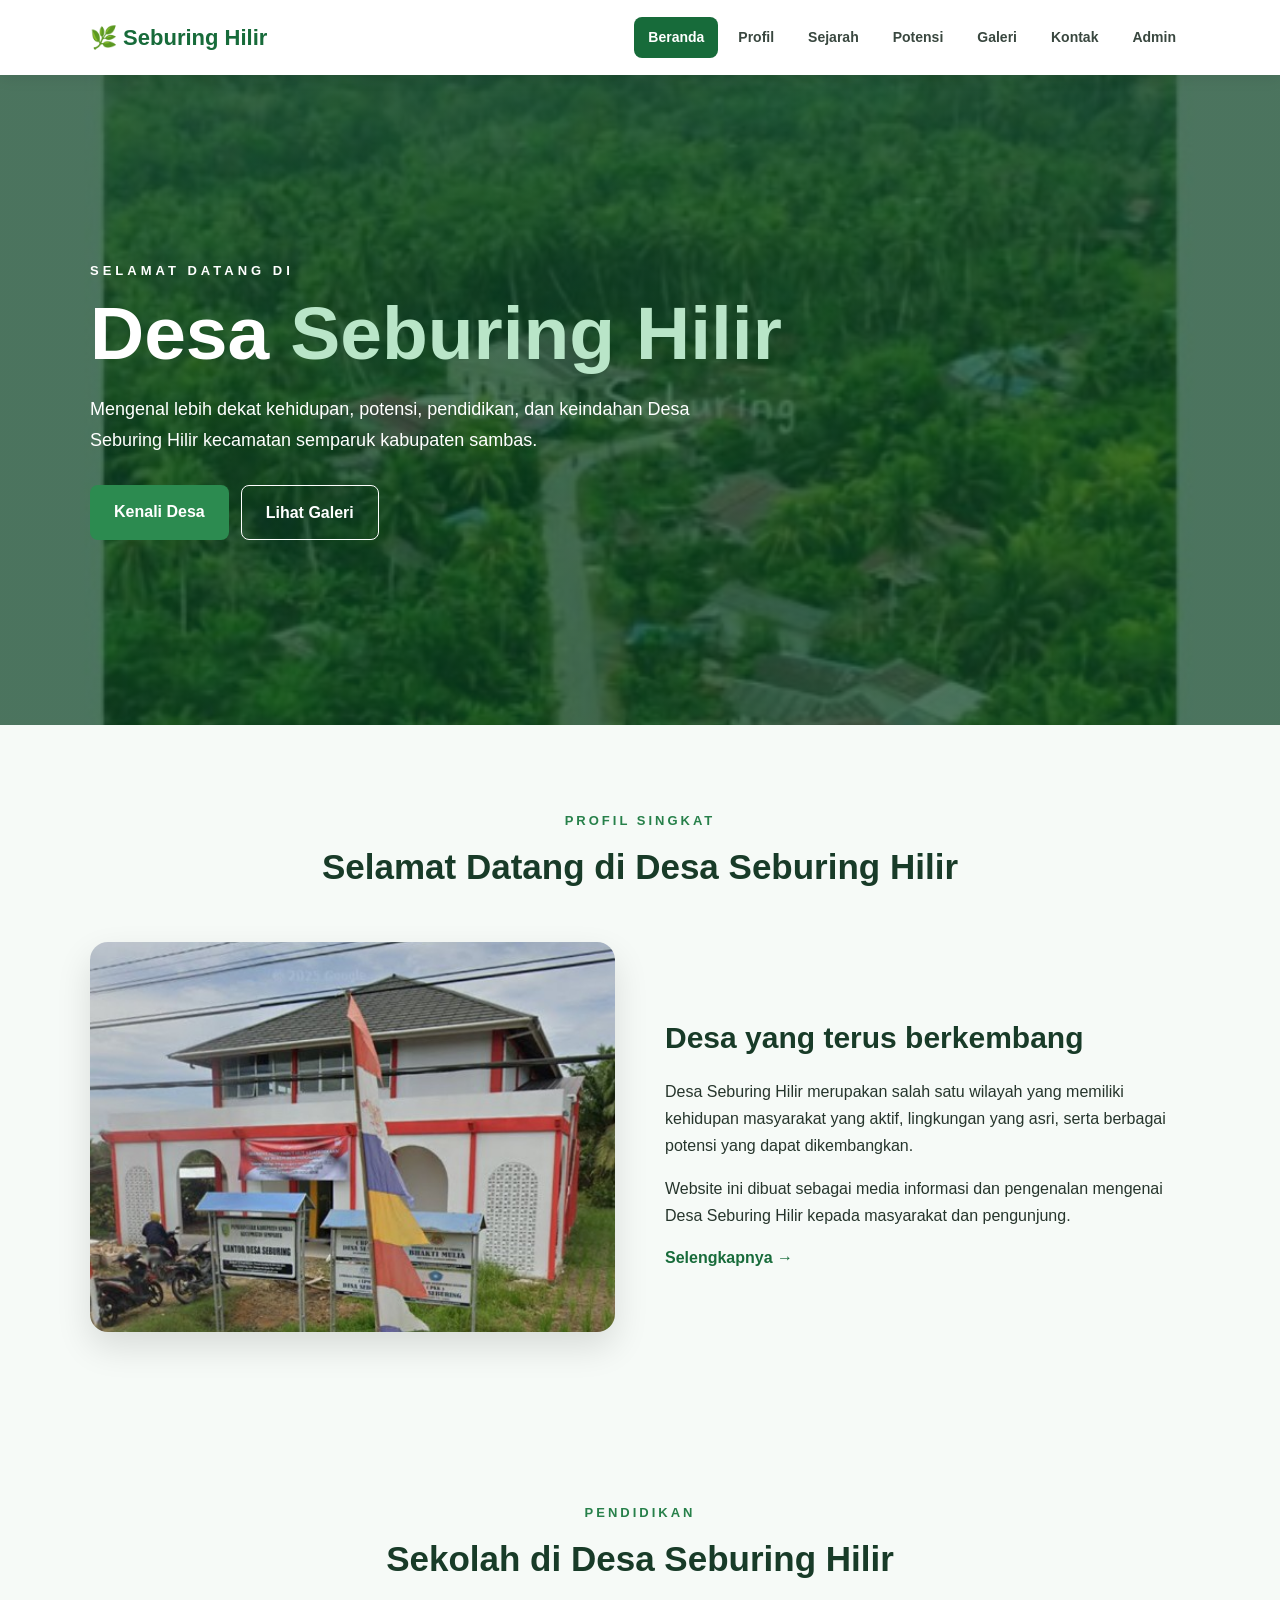
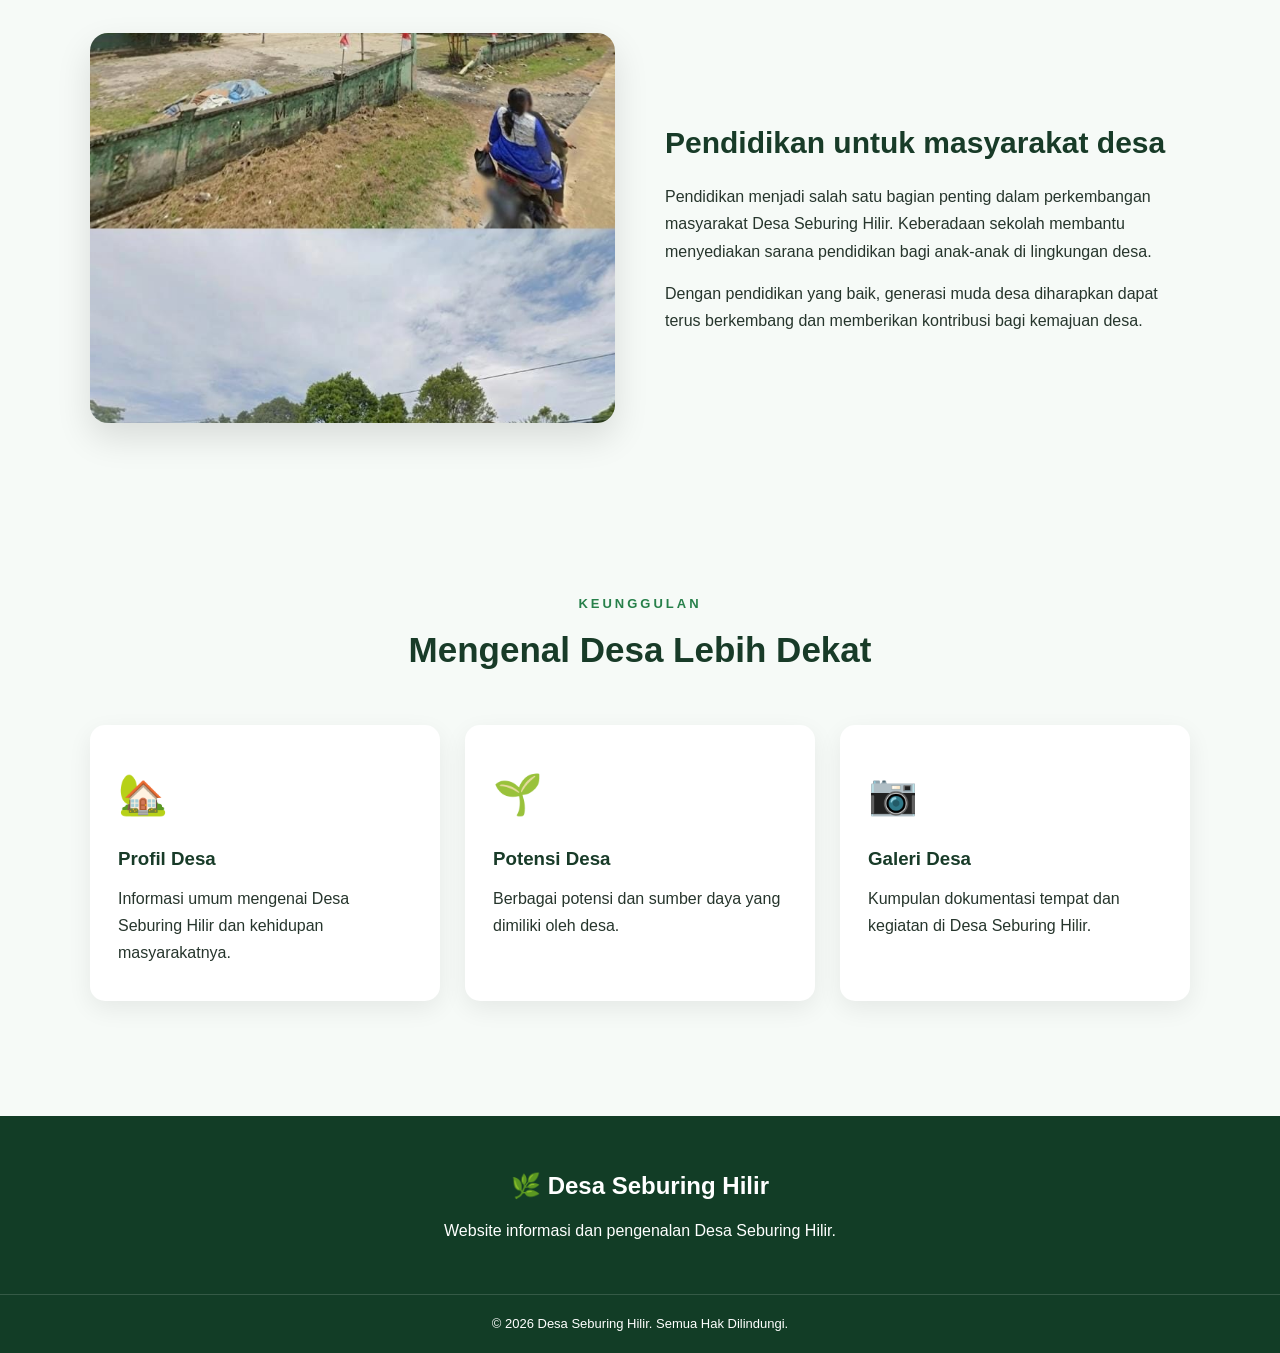
==== index.html @ 38afc446 "Update index.html" ====
<!DOCTYPE html>
<html lang="id">
<head>
    <meta charset="UTF-8">
    <meta name="viewport" content="width=device-width, initial-scale=1.0">

    <title>Desa Seburing Hilir</title>

    <link rel="stylesheet" href="style.css">
</head>

<body>

<header>
    <nav class="navbar">

        <a href="index.html" class="logo">
            <span>🌿</span> Seburing Hilir
        </a>

        <button class="menu-toggle" onclick="toggleMenu()">☰</button>

        <ul class="nav-menu" id="navMenu">
            <li><a href="index.html" class="active">Beranda</a></li>
            <li><a href="profil.html">Profil</a></li>
            <li><a href="sejarah.html">Sejarah</a></li>
            <li><a href="potensi.html">Potensi</a></li>
            <li><a href="galeri.html">Galeri</a></li>
            <li><a href="kontak.html">Kontak</a></li>
            <li><a href="admin.html">Admin</a></li>
        </ul>

    </nav>
</header>


<main>

<!-- HERO -->
<section class="hero">

    <div class="hero-content">

        <p class="small-title">SELAMAT DATANG DI</p>

        <h1>
            Desa <span>Seburing Hilir</span>
        </h1>

        <p>
            Mengenal lebih dekat kehidupan, potensi,
            pendidikan, dan keindahan Desa Seburing Hilir kecamatan semparuk kabupaten sambas.
        </p>

        <div class="hero-buttons">
            <a href="profil.html" class="btn">Kenali Desa</a>
            <a href="galeri.html" class="btn btn-outline">Lihat Galeri</a>
        </div>

    </div>

</section>


<!-- PROFIL SINGKAT -->
<section class="welcome section">

    <div class="section-title">
        <p>PROFIL SINGKAT</p>
        <h2>Selamat Datang di Desa Seburing Hilir</h2>
    </div>

    <div class="welcome-grid">

        <div class="welcome-image">
            <img src="kantor-desa.jpeg" alt="Kantor Desa Seburing Hilir">
        </div>

        <div class="welcome-text">

            <h3>Desa yang terus berkembang</h3>

            <p>
                Desa Seburing Hilir merupakan salah satu wilayah
                yang memiliki kehidupan masyarakat yang aktif,
                lingkungan yang asri, serta berbagai potensi
                yang dapat dikembangkan.
            </p>

            <p>
                Website ini dibuat sebagai media informasi dan
                pengenalan mengenai Desa Seburing Hilir kepada
                masyarakat dan pengunjung.
            </p>

            <a href="profil.html" class="text-link">
                Selengkapnya →
            </a>

        </div>

    </div>

</section>


<!-- PENDIDIKAN -->
<section class="school section">

    <div class="section-title">
        <p>PENDIDIKAN</p>
        <h2>Sekolah di Desa Seburing Hilir</h2>
    </div>

    <div class="welcome-grid">

        <div class="welcome-image">
            <img src="sekolah (3).jpeg" alt="Sekolah Desa Seburing Hilir">
        </div>

        <div class="welcome-text">

            <h3>Pendidikan untuk masyarakat desa</h3>

            <p>
                Pendidikan menjadi salah satu bagian penting
                dalam perkembangan masyarakat Desa Seburing Hilir.
                Keberadaan sekolah membantu menyediakan sarana
                pendidikan bagi anak-anak di lingkungan desa.
            </p>

            <p>
                Dengan pendidikan yang baik, generasi muda desa
                diharapkan dapat terus berkembang dan memberikan
                kontribusi bagi kemajuan desa.
            </p>

        </div>

    </div>

</section>


<!-- KEUNGGULAN -->
<section class="features section">

    <div class="section-title">
        <p>KEUNGGULAN</p>
        <h2>Mengenal Desa Lebih Dekat</h2>
    </div>

    <div class="card-grid">

        <div class="info-card">
            <div class="icon">🏡</div>
            <h3>Profil Desa</h3>
            <p>
                Informasi umum mengenai Desa Seburing Hilir
                dan kehidupan masyarakatnya.
            </p>
        </div>

        <div class="info-card">
            <div class="icon">🌱</div>
            <h3>Potensi Desa</h3>
            <p>
                Berbagai potensi dan sumber daya yang
                dimiliki oleh desa.
            </p>
        </div>

        <div class="info-card">
            <div class="icon">📷</div>
            <h3>Galeri Desa</h3>
            <p>
                Kumpulan dokumentasi tempat dan kegiatan
                di Desa Seburing Hilir.
            </p>
        </div>

    </div>

</section>

</main>


<!-- FOOTER -->
<footer>

    <div class="footer-content">

        <h2>🌿 Desa Seburing Hilir</h2>

        <p>
            Website informasi dan pengenalan Desa Seburing Hilir.
        </p>

    </div>

    <div class="copyright">
        © 2026 Desa Seburing Hilir. Semua Hak Dilindungi.
    </div>

</footer>


<script src="script.js"></script>

</body>
</html>
---- style.css ----
/* =========================
   RESET
========================= */

* {
    margin: 0;
    padding: 0;
    box-sizing: border-box;
}

html {
    scroll-behavior: smooth;
}

body {
    font-family: Arial, Helvetica, sans-serif;
    background: #f6faf7;
    color: #26352c;
    line-height: 1.7;
}

img {
    width: 100%;
    display: block;
}

a {
    text-decoration: none;
}


/* =========================
   NAVBAR
========================= */

header {
    position: sticky;
    top: 0;
    z-index: 1000;

    background: rgba(255, 255, 255, 0.97);

    box-shadow: 0 3px 15px rgba(0, 0, 0, 0.08);
}

.navbar {
    max-width: 1150px;
    min-height: 75px;

    margin: auto;
    padding: 0 25px;

    display: flex;
    align-items: center;
    justify-content: space-between;
}

.logo {
    color: #176b3a;
    font-size: 22px;
    font-weight: bold;
}

.nav-menu {
    display: flex;
    gap: 6px;
    list-style: none;
}

.nav-menu a {
    color: #39473f;

    display: block;

    padding: 9px 14px;

    border-radius: 8px;

    font-size: 14px;
    font-weight: 600;

    transition: 0.3s;
}

.nav-menu a:hover,
.nav-menu a.active {
    color: white;
    background: #176b3a;
}

.menu-toggle {
    display: none;

    border: none;
    background: transparent;

    font-size: 28px;
    cursor: pointer;
}


/* =========================
   HERO
========================= */

.hero {
    min-height: 650px;

    display: flex;
    align-items: center;

    background:
        linear-gradient(
            rgba(10, 66, 35, 0.72),
            rgba(10, 66, 35, 0.72)
        ),
        url("desa.jpeg");

    background-size: cover;
    background-position: center;
}

.hero-content {
    max-width: 1150px;
    width: 100%;

    margin: auto;
    padding: 40px 25px;

    color: white;
}

.small-title {
    font-size: 13px;
    font-weight: bold;
    letter-spacing: 4px;
}

.hero h1 {
    max-width: 750px;

    margin: 10px 0 20px;

    font-size: clamp(45px, 7vw, 75px);

    line-height: 1.1;
}

.hero h1 span {
    color: #b9e5c8;
}

.hero-content > p:not(.small-title) {
    max-width: 650px;
    font-size: 18px;
}

.hero-buttons {
    margin-top: 30px;

    display: flex;
    gap: 12px;
    flex-wrap: wrap;
}

.btn {
    display: inline-block;

    padding: 13px 24px;

    background: #2c8b50;

    color: white;

    border-radius: 8px;

    font-weight: bold;

    transition: 0.3s;
}

.btn:hover {
    background: #1d6639;
    transform: translateY(-2px);
}

.btn-outline {
    background: transparent;
    border: 1px solid white;
}

.btn-outline:hover {
    background: white;
    color: #176b3a;
}


/* =========================
   SECTION
========================= */

.section {
    max-width: 1150px;

    margin: auto;

    padding: 85px 25px;
}

.light-section {
    max-width: none;

    background: #eef6f0;
}

.light-section .section-title,
.light-section .card-grid {
    max-width: 1100px;
    margin-left: auto;
    margin-right: auto;
}

.section-title {
    max-width: 700px;

    text-align: center;

    margin: 0 auto 45px;
}

.section-title p,
.label {
    color: #27804a;

    font-size: 13px;
    font-weight: bold;

    letter-spacing: 3px;
}

.section-title h2 {
    margin-top: 5px;

    color: #183b28;

    font-size: 35px;
}


/* =========================
   WELCOME
========================= */

.welcome-grid {
    display: grid;

    grid-template-columns: 1fr 1fr;

    gap: 50px;

    align-items: center;
}

.welcome-image img {
    height: 390px;

    object-fit: cover;

    border-radius: 18px;

    box-shadow: 0 15px 35px rgba(0, 0, 0, 0.12);
}

.welcome-text h3 {
    margin: 10px 0 15px;

    color: #183b28;

    font-size: 30px;
}

.welcome-text p {
    margin-bottom: 15px;
}

.text-link {
    color: #176b3a;

    font-weight: bold;
}


/* =========================
   CARD
========================= */

.card-grid {
    display: grid;

    grid-template-columns: repeat(3, 1fr);

    gap: 25px;
}

.info-card {
    padding: 35px 28px;

    background: white;

    border-radius: 15px;

    box-shadow: 0 8px 25px rgba(0, 0, 0, 0.07);

    transition: 0.3s;
}

.info-card:hover {
    transform: translateY(-7px);
}

.icon {
    font-size: 40px;

    margin-bottom: 15px;
}

.info-card h3 {
    color: #183b28;

    margin-bottom: 10px;
}


/* =========================
   PAGE HEADER
========================= */

.page-header {
    padding: 100px 20px;

    text-align: center;

    color: white;

    background:
        linear-gradient(
            rgba(18, 91, 49, 0.85),
            rgba(18, 91, 49, 0.85)
        ),
        url("desa.jpeg");

    background-size: cover;

    background-position: center;
}

.page-header h1 {
    font-size: 50px;
}

.page-header p {
    font-size: 17px;
}


/* =========================
   PROFILE
========================= */

.profile-grid {
    display: grid;

    grid-template-columns: 1fr 1fr;

    gap: 55px;

    align-items: center;
}

.profile-image img {
    height: 400px;

    object-fit: cover;

    border-radius: 18px;
}

.profile-content h2 {
    margin: 8px 0 20px;

    color: #183b28;

    font-size: 38px;
}

.profile-content p {
    margin-bottom: 15px;
}

.stats {
    display: grid;

    grid-template-columns: repeat(4, 1fr);

    gap: 20px;

    margin-top: 70px;
}

.stat-box {
    padding: 25px;

    text-align: center;

    background: white;

    border-radius: 14px;

    box-shadow: 0 8px 25px rgba(0, 0, 0, 0.06);
}

.stat-box span {
    font-size: 32px;
}

.stat-box h3 {
    color: #176b3a;

    margin-top: 8px;
}


/* =========================
   HISTORY
========================= */

.history {
    display: grid;

    grid-template-columns: 1fr 1fr;

    gap: 50px;

    align-items: center;
}

.history-image img {
    height: 400px;

    object-fit: cover;

    border-radius: 18px;
}

.history-text h2 {
    color: #183b28;

    margin: 8px 0 18px;

    font-size: 35px;
}

.history-text p {
    margin-bottom: 15px;
}

.timeline {
    max-width: 800px;

    margin: 70px auto 0;
}

.timeline-item {
    display: flex;

    gap: 25px;

    padding: 25px 0;

    border-bottom: 1px solid #dce5df;
}

.timeline-number {
    min-width: 50px;
    height: 50px;

    display: grid;
    place-items: center;

    background: #176b3a;

    color: white;

    border-radius: 50%;

    font-weight: bold;
}

.timeline-item h3 {
    color: #183b28;
}


/* =========================
   POTENSI
========================= */

.potential-grid {
    display: grid;

    grid-template-columns: repeat(2, 1fr);

    gap: 30px;
}

.potential-card {
    overflow: hidden;

    background: white;

    border-radius: 17px;

    box-shadow: 0 8px 25px rgba(0, 0, 0, 0.08);

    transition: 0.3s;
}

.potential-card:hover {
    transform: translateY(-6px);
}

.potential-card img {
    height: 270px;

    object-fit: cover;
}

/* =========================
   GAMBAR SEKOLAH
   Ukuran gambar sekolah diperkecil
========================= */

.potential-card:nth-child(2) img {
    height: 220px;
    object-fit: cover;
}

.potential-content {
    padding: 25px;
}

.potential-content span {
    color: #27804a;

    font-size: 12px;

    font-weight: bold;

    letter-spacing: 2px;
}

.potential-content h3 {
    color: #183b28;

    margin: 5px 0 10px;

    font-size: 25px;
}


/* =========================
   GALLERY
========================= */

.gallery {
    display: grid;

    grid-template-columns: repeat(4, 1fr);

    gap: 18px;
}

.gallery-item {
    position: relative;

    overflow: hidden;

    height: 270px;

    border-radius: 14px;

    background: #ddd;
}

.gallery-item img {
    width: 100%;
    height: 100%;

    object-fit: cover;

    transition: 0.5s;
}

.gallery-item:hover img {
    transform: scale(1.08);
}

.gallery-caption {
    position: absolute;

    left: 0;
    right: 0;
    bottom: 0;

    padding: 20px;

    color: white;

    background: linear-gradient(
        transparent,
        rgba(0, 0, 0, 0.85)
    );
}

.gallery-caption h3 {
    font-size: 18px;
}

.gallery-caption p {
    font-size: 13px;
}


/* =========================
   CONTACT
========================= */

.contact-grid {
    display: grid;

    grid-template-columns: 1fr 1fr;

    gap: 60px;

    align-items: center;
}

.contact-info h2 {
    color: #183b28;

    margin: 8px 0 15px;

    font-size: 38px;
}

.contact-info > p {
    margin-bottom: 25px;
}

.contact-item {
    display: flex;

    gap: 18px;

    margin-bottom: 22px;

    padding: 15px;

    background: white;

    border-radius: 12px;

    box-shadow: 0 5px 18px rgba(0, 0, 0, 0.05);
}

.contact-item > span {
    font-size: 28px;
}

.contact-item h3 {
    color: #176b3a;
}

.contact-image img {
    height: 420px;

    object-fit: cover;

    border-radius: 18px;
}


/* =========================
   FOOTER
========================= */

footer {
    margin-top: 30px;

    background: #123d26;

    color: white;
}

.footer-content {
    max-width: 1150px;

    margin: auto;

    padding: 50px 25px;

    text-align: center;
}

.footer-content h2 {
    margin-bottom: 10px;
}

.copyright {
    padding: 18px;

    text-align: center;

    border-top: 1px solid rgba(255, 255, 255, 0.15);

    font-size: 13px;
}


/* =========================
   TABLET
========================= */

@media (max-width: 900px) {

    .nav-menu {
        position: absolute;

        top: 75px;

        left: 0;
        right: 0;

        display: none;

        flex-direction: column;

        padding: 15px 20px;

        background: white;

        box-shadow: 0 8px 15px rgba(0, 0, 0, 0.08);
    }

    .nav-menu.show {
        display: flex;
    }

    .menu-toggle {
        display: block;
    }

    .welcome-grid,
    .profile-grid,
    .history,
    .contact-grid {
        grid-template-columns: 1fr;
    }

    .card-grid {
        grid-template-columns: 1fr;
    }

    .stats {
        grid-template-columns: repeat(2, 1fr);
    }

    .potential-grid {
        grid-template-columns: 1fr;
    }

    .gallery {
        grid-template-columns: repeat(2, 1fr);
    }
}


/* =========================
   HP
========================= */

@media (max-width: 600px) {

    .navbar {
        min-height: 65px;
    }

    .nav-menu {
        top: 65px;
    }

    .hero {
        min-height: 570px;
    }

    .hero h1 {
        font-size: 45px;
    }

    .hero-content > p:not(.small-title) {
        font-size: 16px;
    }

    .section {
        padding: 60px 18px;
    }

    .section-title h2 {
        font-size: 28px;
    }

    .page-header {
        padding: 70px 20px;
    }

    .page-header h1 {
        font-size: 38px;
    }

    .welcome-image img,
    .profile-image img,
    .history-image img,
    .contact-image img {
        height: 280px;
    }

    .profile-content h2,
    .history-text h2,
    .contact-info h2 {
        font-size: 30px;
    }

    .stats {
        grid-template-columns: 1fr 1fr;
    }

    .gallery {
        grid-template-columns: 1fr;
    }

    .gallery-item {
        height: 280px;
    }

}
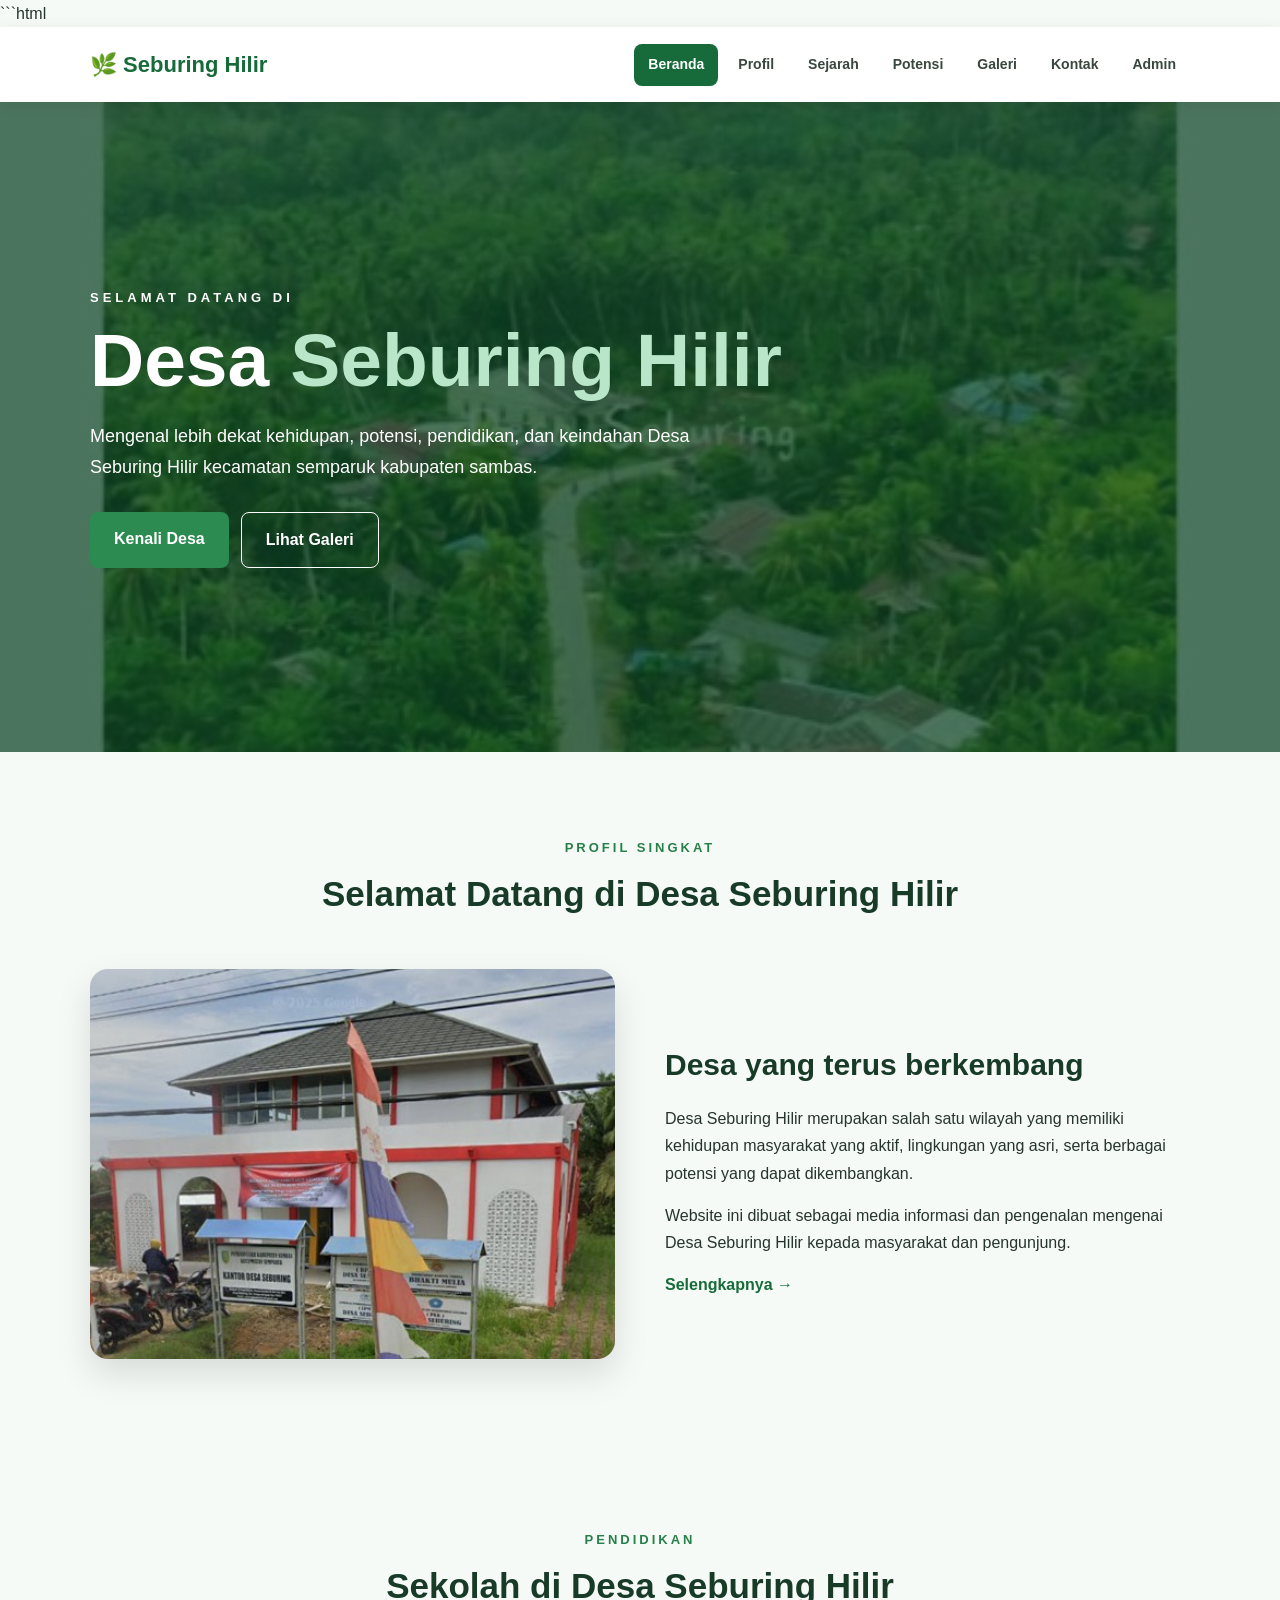
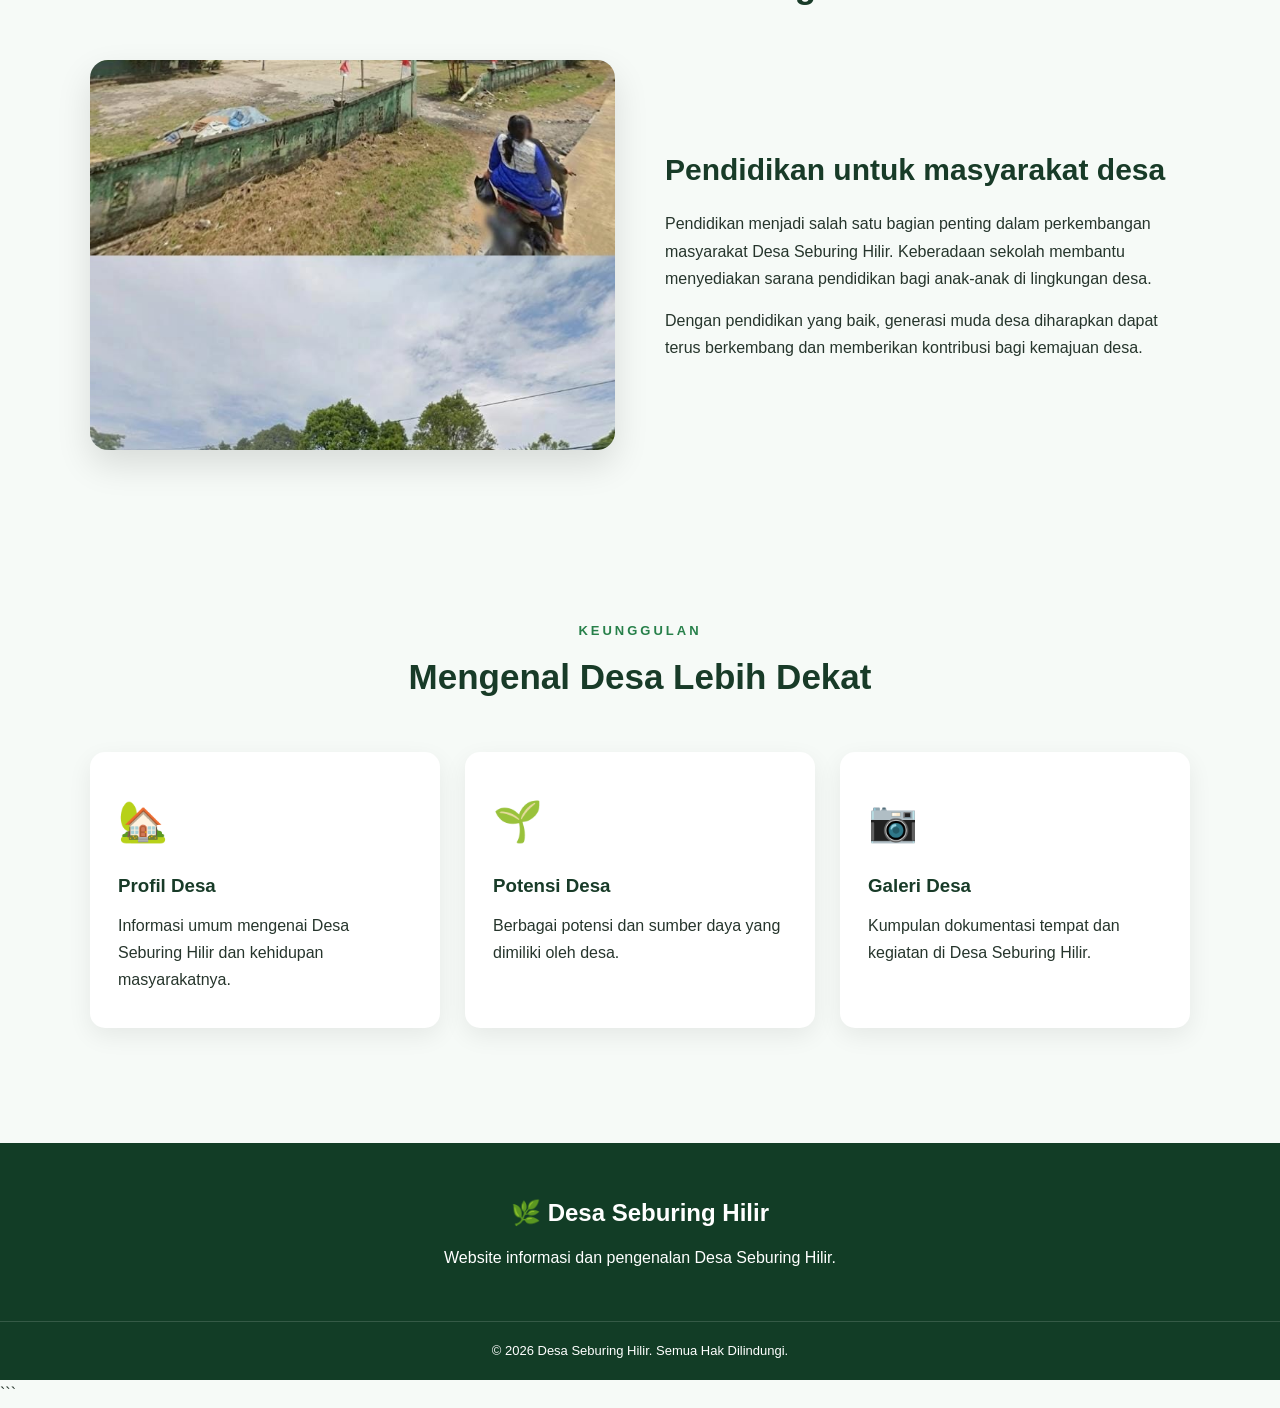
==== commit 768ebfcf: "Update index.html" ====
--- a/index.html
+++ b/index.html
@@ -1,3 +1,4 @@
+```html
 <!DOCTYPE html>
 <html lang="id">
 <head>
@@ -5,6 +6,9 @@
     <meta name="viewport" content="width=device-width, initial-scale=1.0">
 
     <title>Desa Seburing Hilir</title>
+
+    <!-- FAVICON -->
+    <link rel="icon" type="image/png" href="favicon.png">
 
     <link rel="stylesheet" href="style.css">
 </head>
@@ -210,3 +214,4 @@
 
 </body>
 </html>
+```
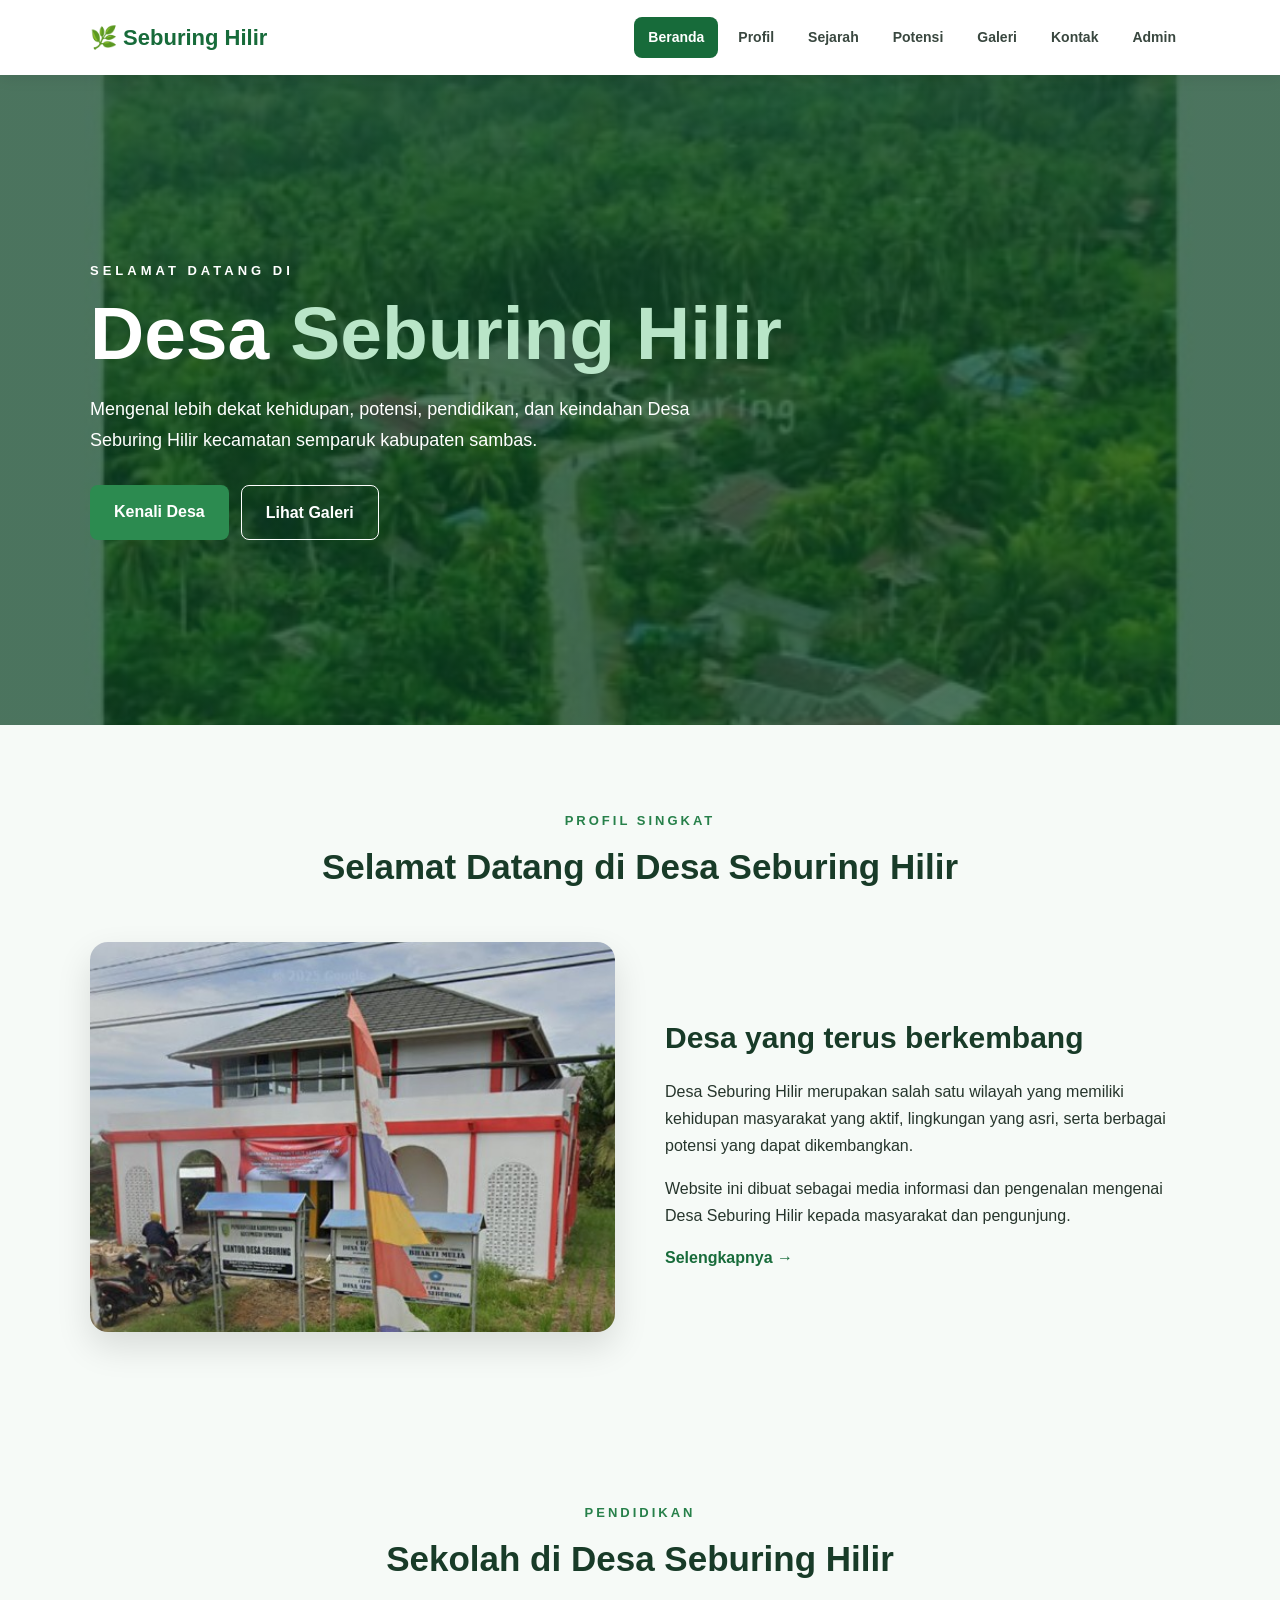
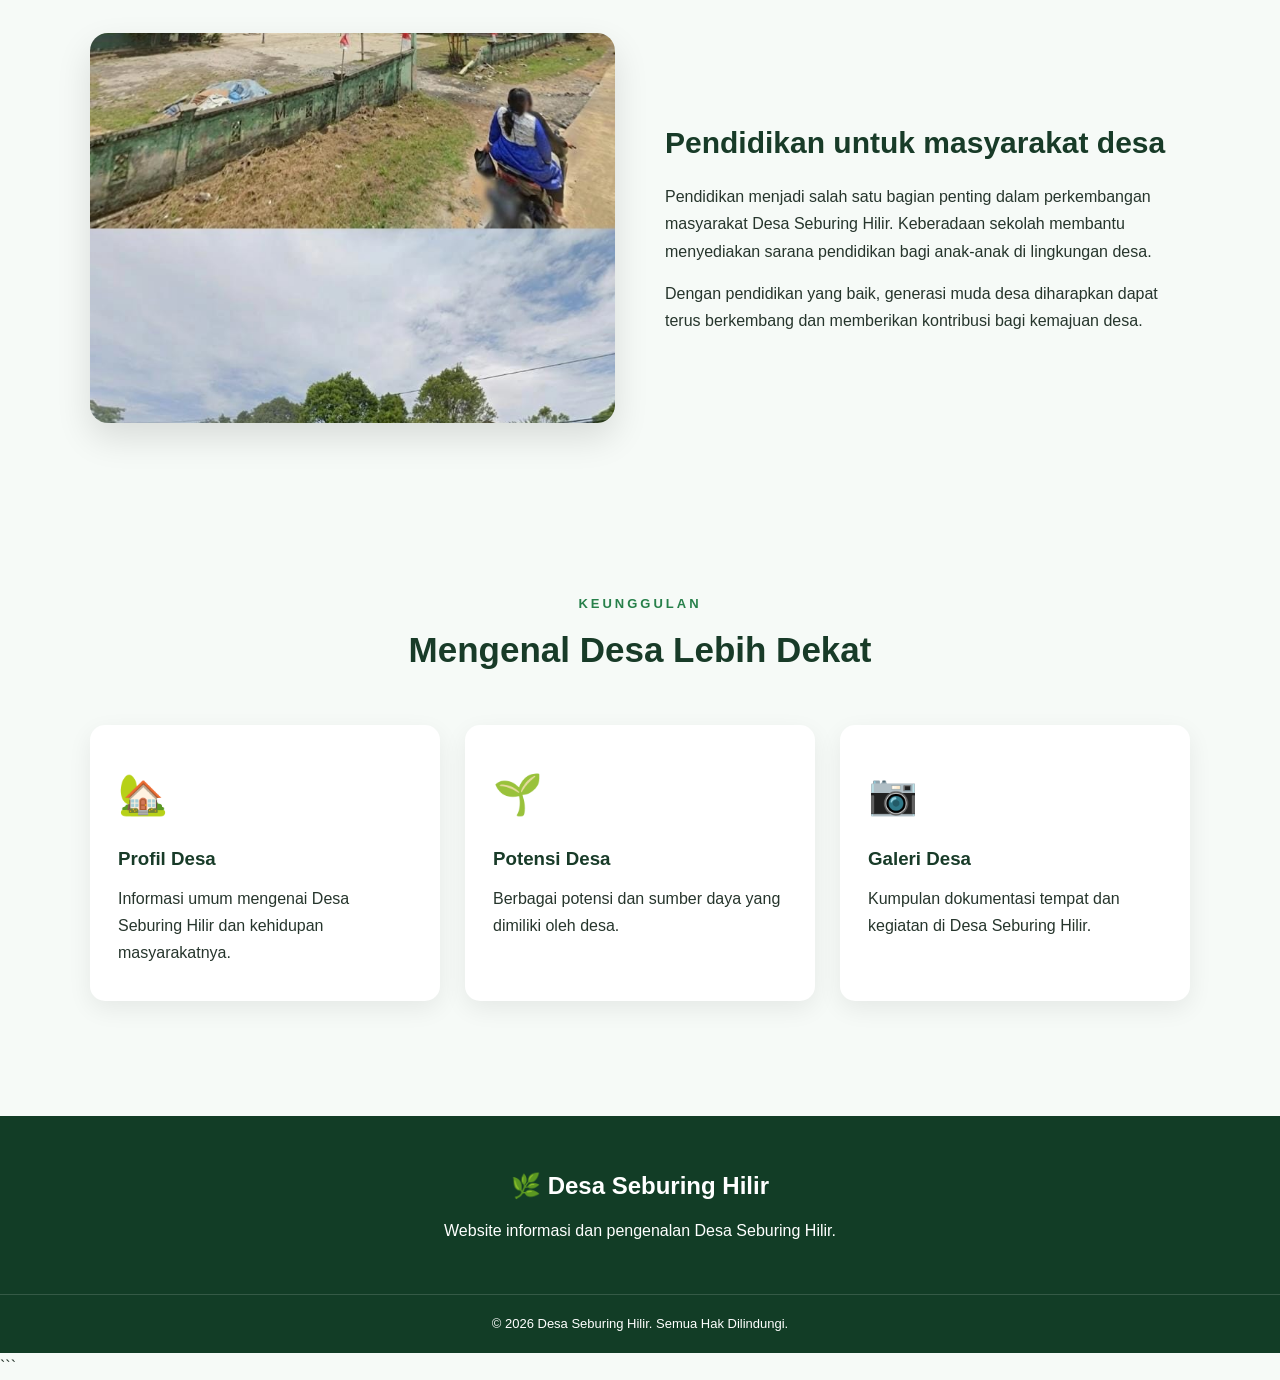
==== commit 885cb4bb: "Update index.html" ====
--- a/index.html
+++ b/index.html
@@ -1,4 +1,3 @@
-```html
 <!DOCTYPE html>
 <html lang="id">
 <head>
@@ -6,10 +5,7 @@
     <meta name="viewport" content="width=device-width, initial-scale=1.0">
 
     <title>Desa Seburing Hilir</title>
-
-    <!-- FAVICON -->
-    <link rel="icon" type="image/png" href="favicon.png">
-
+    <link rel="icon" type="image/png" href="./icon.png">
     <link rel="stylesheet" href="style.css">
 </head>
 
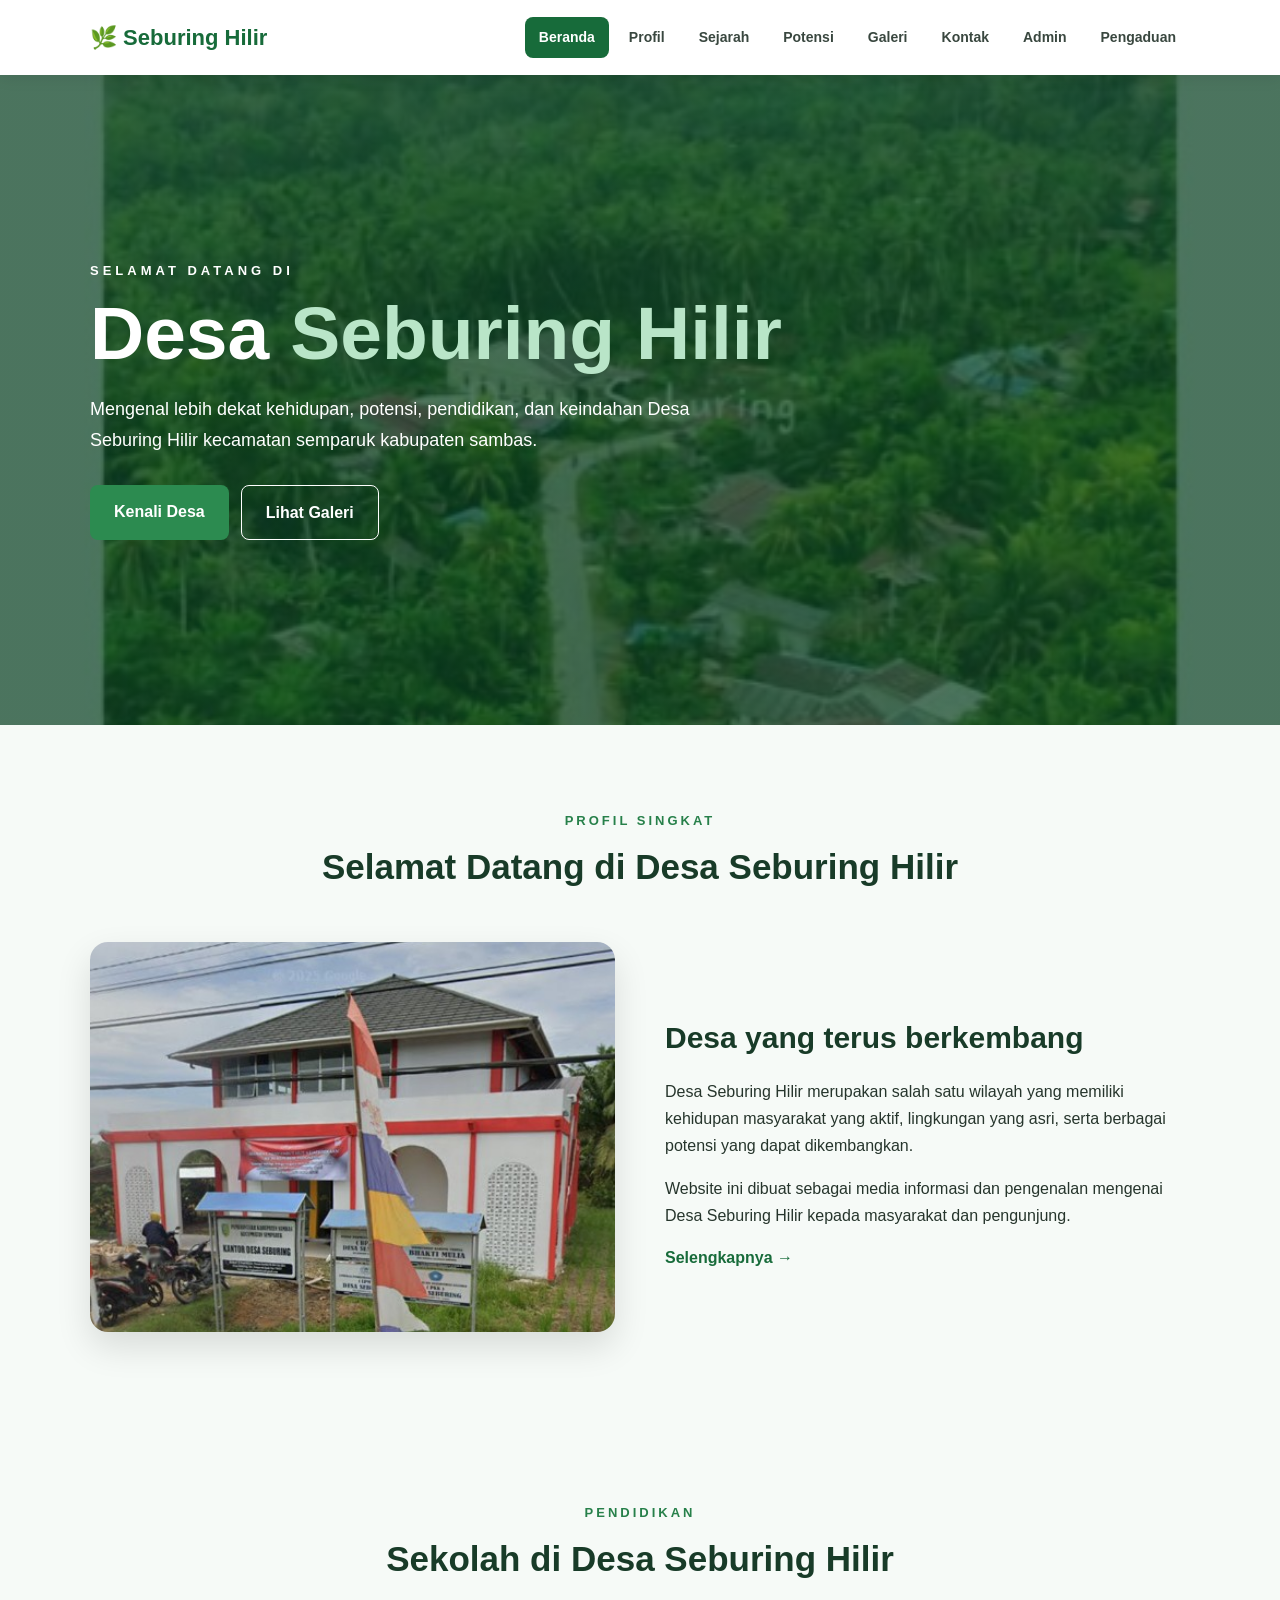
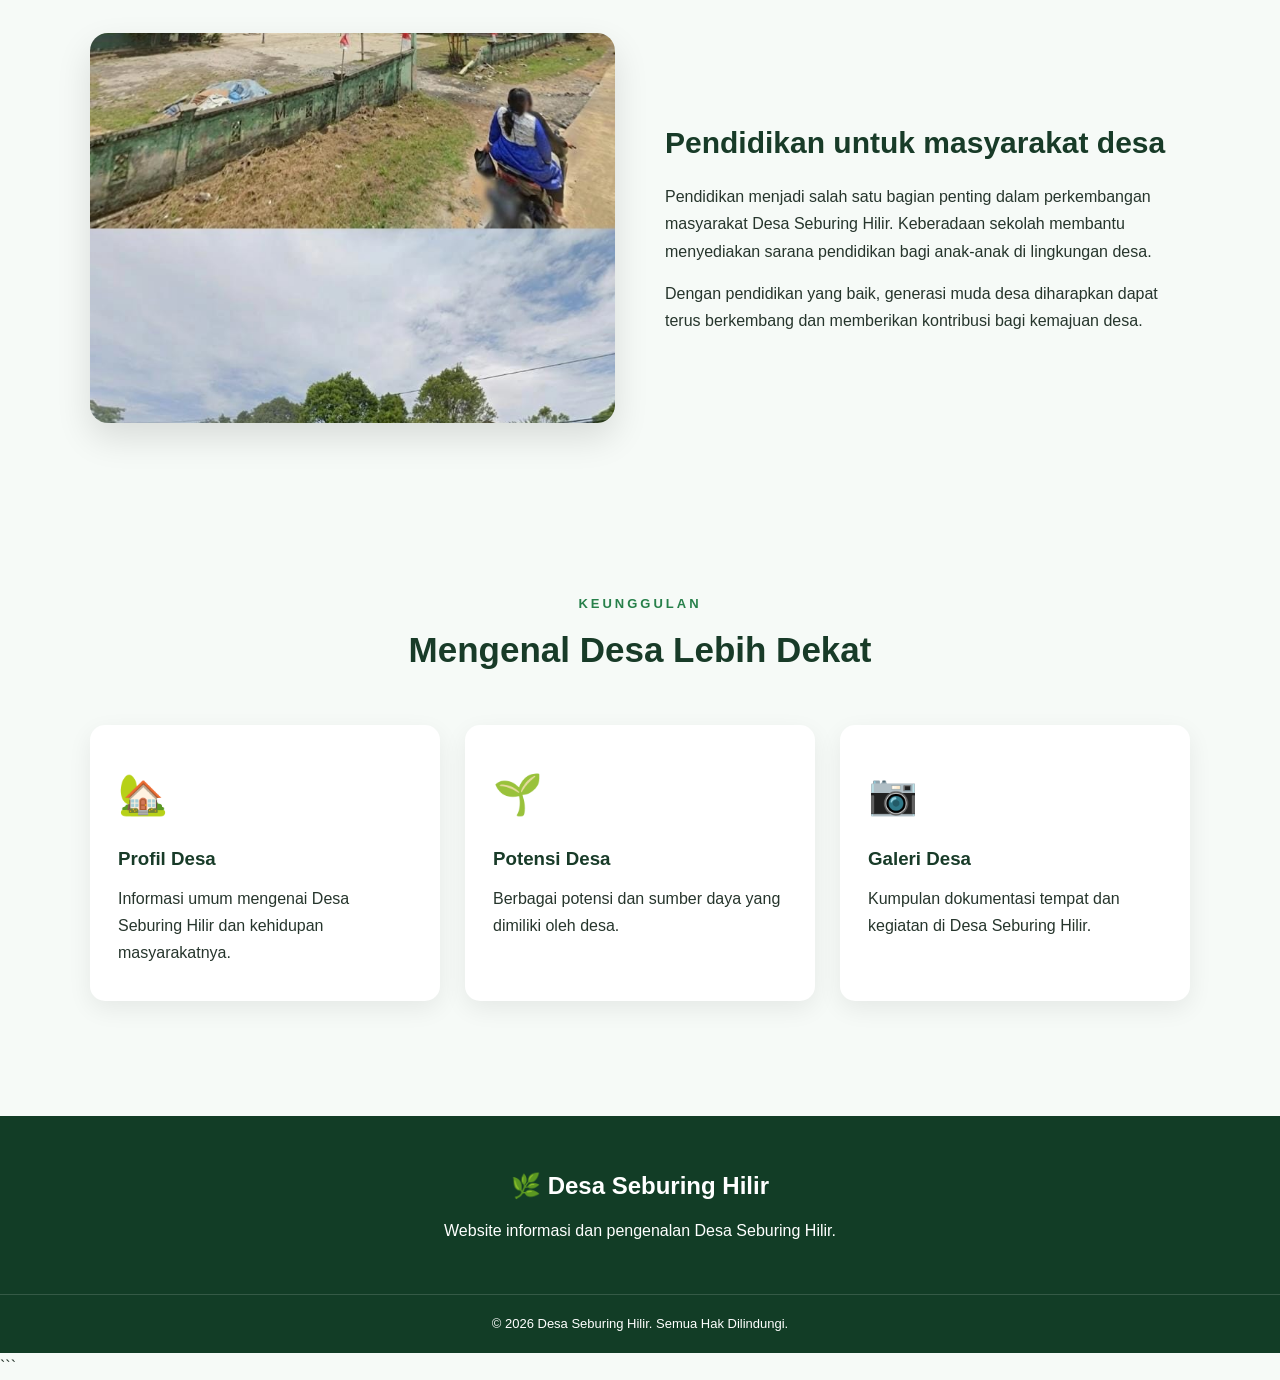
==== commit a3c66887: "Update index.html" ====
--- a/index.html
+++ b/index.html
@@ -28,6 +28,7 @@
             <li><a href="galeri.html">Galeri</a></li>
             <li><a href="kontak.html">Kontak</a></li>
             <li><a href="admin.html">Admin</a></li>
+            <li><a href="pengaduan.html">Pengaduan</a></li>
         </ul>
 
     </nav>
